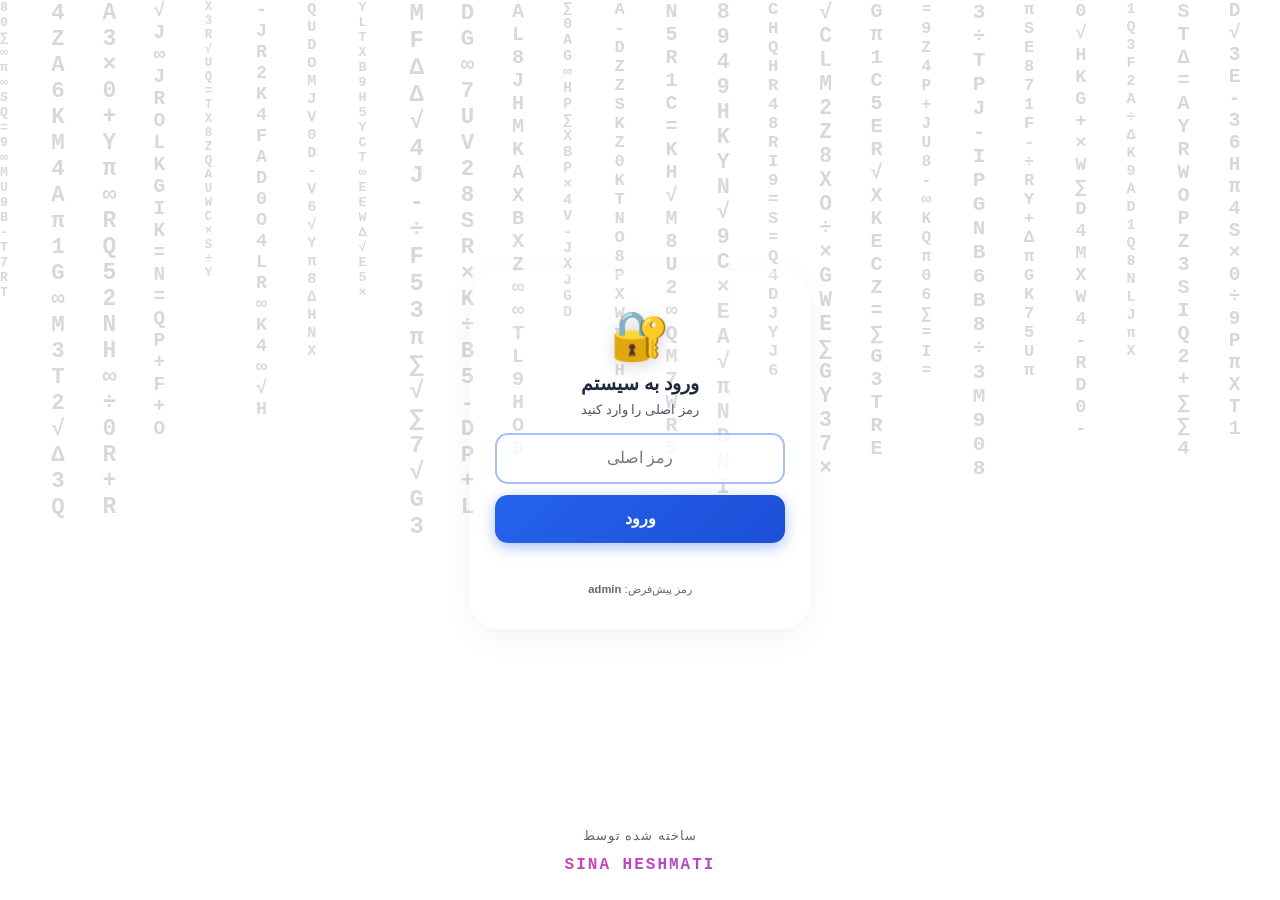
==== index.html @ 68127986 "Add files via upload" ====
<!DOCTYPE html>
<html lang="fa" dir="rtl">
<head>
<meta charset="UTF-8">
<meta name="viewport" content="width=device-width, initial-scale=1.0">
<title>حساب‌داری میدان تره‌بار</title>
<link rel="manifest" href="manifest.json">
<meta name="theme-color" content="#2e7d32">
<link rel="stylesheet" href="style.css">
</head>
<body>

<!-- صفحه ورود (رمز اصلی) -->
<div id="masterLoginScreen" class="login-bg">
  <div class="matrix-bg" id="matrix1"></div>
  <div class="login-box master-box">
    <div class="login-icon">🔐</div>
    <h2>ورود به سیستم</h2>
    <p>رمز اصلی را وارد کنید</p>
    <input type="password" id="masterPass" placeholder="رمز اصلی" onkeydown="if(event.key==='Enter')checkMasterPass()">
    <button onclick="checkMasterPass()">ورود</button>
    <p id="masterError" class="login-error"></p>
    <div style="margin-top:15px; font-size:0.7rem; color:#666; text-align:center;">
      رمز پیش‌فرض: <strong>admin</strong>
    </div>
  </div>
  <div class="signature">
    <span class="credit-text">ساخته شده توسط</span>
    <strong>SINA HESHMATI</strong>
  </div>
</div>

<!-- صفحه انتخاب غرفه -->
<div id="boothLoginScreen" class="login-bg" style="display:none;">
  <div class="matrix-bg" id="matrix2"></div>
  <div class="login-box booth-box">
    <div class="login-icon">🏪</div>
    <h2>انتخاب غرفه</h2>
    <p>غرفه مورد نظر را انتخاب کنید</p>
    <select id="loginBooth" class="booth-select"></select>
    <input type="password" id="loginPass" placeholder="رمز غرفه" onkeydown="if(event.key==='Enter')tryLogin()">
    <button onclick="tryLogin()">ورود به غرفه</button>
    <p id="loginError" class="login-error"></p>
    <div style="margin-top: 15px; border-top: 1px dashed rgba(255,255,255,0.5); padding-top: 10px;">
      <button onclick="openManageBooths()" style="background:rgba(255,255,255,0.9); color:#0277bd; border:1px solid #0277bd; font-size:0.8rem; padding:0.5rem; width:100%; border-radius:0.5rem; cursor:pointer;">⚙️ مدیریت غرفه‌ها</button>
    </div>
    <button onclick="backToMaster()" style="margin-top:8px; background:rgba(255,255,255,0.7); color:#555; border:1px solid #ddd; font-size:0.8rem; padding:0.5rem; width:100%; border-radius:0.5rem; cursor:pointer;">🚪 بازگشت</button>
  </div>
  <div class="signature">
    <span class="credit-text">ساخته شده توسط</span>
    <strong>SINA HESHMATI</strong>
  </div>
</div>

<!-- اپ اصلی -->
<div id="mainApp" style="display:none">
  <header>
    <h1 id="headerBoothName">🍎 حساب‌داری</h1>
    <button class="menu-toggle" onclick="toggleMenu()">☰</button>
  </header>

  <div id="mainMenu" class="main-menu">
    <div class="menu-item" onclick="showPage('dashboard'); closeMenu();">📊 داشبورد</div>
    <div class="menu-item" onclick="showPage('buy'); closeMenu();">🛒 خرید</div>
    <div class="menu-item" onclick="showPage('sell'); closeMenu();">💰 فروش</div>
    <div class="menu-item" onclick="showPage('report'); closeMenu();">📈 گزارش</div>
    <div class="menu-item" onclick="showPage('archive'); closeMenu();">📁 آرشیو</div>
    <div class="menu-item" onclick="showPage('coding'); closeMenu();">🔢 کدینگ هتل‌ها</div>
    <div class="menu-item" onclick="showPage('match'); closeMenu();">🔗 تطبیق نام‌ها</div>
    <div class="menu-item" onclick="showPage('analysis'); closeMenu();">📊 تحلیل داده</div>
    <div class="menu-item" onclick="showPage('backup'); closeMenu();">💾 پشتیبان</div>
    <div class="menu-item logout-item" onclick="logout()">🚪 خروج</div>
  </div>

  <main>
    <section id="dashboard" class="page active">
      <h2>داشبورد</h2>
      <div style="display:flex; justify-content:space-between; align-items:center; margin-bottom:0.8rem;">
        <button onclick="debugDates()" style="background:#ff9800;color:white;border:none;padding:0.5rem 1rem;border-radius:0.6rem;font-weight:bold;">🔍 نمایش تاریخ‌ها</button>
        <button onclick="closeDay()" style="background:#d32f2f;color:white;border:none;padding:0.5rem 1rem;border-radius:0.6rem;font-weight:bold;">🔒 بستن پرونده امروز</button>
      </div>
      <div class="cards">
        <div class="card"><span>سود امروز</span><strong id="todayProfit">۰</strong><small id="todayChange" class="change"></small></div>
        <div class="card"><span>سود این هفته</span><strong id="weekProfit">۰</strong><small id="weekChange" class="change"></small></div>
        <div class="card"><span>سود این ماه</span><strong id="monthProfit">۰</strong><small id="monthChange" class="change"></small></div>
      </div>
      <h2 style="margin-top:1.5rem">موجودی میوه‌ها (روی هر کارت کلیک کنید)</h2>
      <div class="stock-summary-grid">
        <div class="stock-summary-card out" onclick="toggleStockList('out')"><div class="icon">🔴</div><div class="title">تموم شده</div><div class="count" id="stockCountOut">0</div></div>
        <div class="stock-summary-card ok" onclick="toggleStockList('ok')"><div class="icon">🟢</div><div class="title">موجود</div><div class="count" id="stockCountOk">0</div></div>
        <div class="stock-summary-card negative" onclick="toggleStockList('negative')"><div class="icon">🔵</div><div class="title">فروش بیشتر از خرید</div><div class="count" id="stockCountNegative">0</div></div>
      </div>
      <div id="stockBox" style="display:none; background:white; padding:1rem; border-radius:1rem; margin-top:0.8rem; box-shadow:0 2px 8px rgba(0,0,0,0.08);"></div>
    </section>

    <section id="buy" class="page">
      <h2>ثبت خرید</h2>
      <form id="buyForm">
        <label>تاریخ (شمسی):</label>
        <input type="text" id="buyDate" placeholder="مثلاً 1403/08/15" required>
        <input type="text" id="buyFruit" placeholder="نام میوه" required>
        <input type="number" id="buyWeight" placeholder="وزن (کیلو)" step="0.01" required>
        <input type="number" id="buyPrice" placeholder="فی خرید (ریال)" required>
        <button type="submit">ثبت خرید</button>
      </form>
      <h3 style="margin-top:1.5rem;color:#2e7d32;font-size:0.95rem">لیست خریدها (فقط پرونده باز):</h3>
      <ul id="buyList"></ul>
    </section>

    <section id="sell" class="page">
      <h2>ثبت فروش</h2>
      <div class="upload-box">
        <h3>📂 آپلود اکسل فروش</h3>
        <p>ستون‌ها: تاریخ | نام هتل | نام میوه | وزن | فی فروش (ریال)</p>
        <input type="file" id="excelFile" accept=".xlsx,.xls,.csv">
        <button onclick="importExcel()">آپلود و ثبت</button>
      </div>
      <h3 style="margin-top:1.5rem;color:#2e7d32;font-size:0.95rem">یا ثبت دستی:</h3>
      <form id="sellForm">
        <label>تاریخ (شمسی):</label>
        <input type="text" id="sellDate" placeholder="مثلاً 1403/08/15" required>
        <label>کد هتل (اختیاری):</label>
        <input type="text" id="sellHotelCode" placeholder="کد هتل" oninput="resolveHotelCode()" style="margin-bottom:5px;">
        <label>یا نام هتل:</label>
        <input type="text" id="sellHotel" placeholder="نام هتل" required>
        <input type="text" id="sellFruit" placeholder="نام میوه" required>
        <input type="number" id="sellWeight" placeholder="وزن (کیلو)" step="0.01" required>
        <input type="number" id="sellPrice" placeholder="فی فروش (ریال)" required>
        <button type="submit">ثبت فروش دستی</button>
      </form>
      <h3 style="margin-top:1.5rem;color:#2e7d32;font-size:0.95rem">لیست فروش‌ها (فقط پرونده باز):</h3>
      <ul id="sellList"></ul>
    </section>

    <section id="report" class="page">
      <h2>گزارش سود</h2>
      <div class="filter-box" style="margin-bottom: 0.8rem; background: #e8f5e9;">
        <h3>📆 دانلود PDF برای یک روز خاص</h3>
        <label>تاریخ مورد نظر را وارد کنید (شمسی):</label>
        <input type="text" id="pdfCustomDate" placeholder="مثلاً 1403/08/15">
        <button onclick="downloadPDFCustom()" class="backup-btn" style="background:#00897b; margin-top:0.5rem;">📥 دانلود PDF آن روز</button>
      </div>
      <div class="report-actions">
        <button id="pdfBtn" onclick="downloadPDF()">📄 دانلود PDF</button>
        <button id="pdfWeekBtn" onclick="downloadPDFWeek()">📅 PDF هفتگی</button>
        <button id="pdfMonthBtn" onclick="downloadPDFMonth()">🗓️ PDF ماهانه</button>
        <button id="pdfDayBtn" onclick="downloadPDFDay()">📆 PDF امروز</button>
        <button id="clearBtn" onclick="clearAll()">🗑️ پاک کردن داده‌های این غرفه</button>
      </div>
      <div class="filter-box">
        <h3>🔍 فیلتر و جستجو</h3>
        <label>هتل:</label>
        <select id="filterHotel" onchange="renderReport()"><option value="">همه هتل‌ها</option></select>
        <label>میوه:</label>
        <select id="filterFruit" onchange="renderReport()"><option value="">همه میوه‌ها</option></select>
        <label>از تاریخ:</label>
        <input type="text" id="filterFrom" placeholder="مثلاً 1403/08/15" onchange="renderReport()">
        <label>تا تاریخ:</label>
        <input type="text" id="filterTo" placeholder="مثلاً 1403/08/20" onchange="renderReport()">
        <button onclick="resetFilter()" class="reset-btn">پاک کردن فیلتر</button>
      </div>

      <h2 style="margin-top:1.5rem">📊 حاشیه سود</h2>
      <div class="tabs" style="margin-bottom:0.5rem">
        <button class="tab-btn active" onclick="switchMarginTab('byDate', this)">بر اساس تاریخ فاکتور</button>
        <button class="tab-btn" onclick="switchMarginTab('overall', this)">سود کلی همه روزها</button>
      </div>
      <div id="profitMarginBox" class="margin-card"></div>

      <h2 style="margin-top:1.5rem">📈 نمودار سود روزانه (ماه جاری)</h2>
      <div class="chart-box"><canvas id="profitChart"></canvas></div>
      <h2 style="margin-top:1.5rem">🏨 تفکیک بر اساس هتل (فقط پرونده باز)</h2>
      <div id="hotelBox"></div>
    </section>

    <section id="archive" class="page">
      <h2>📁 آرشیو پرونده‌های بسته شده</h2>
      <p style="font-size:0.8rem; color:#666; margin-bottom:1rem;">اینجا می‌تونید پرونده‌های قبلی رو باز کنید، ویرایش کنید یا موجودی‌شون رو ببینید.</p>
      <div id="archiveListBox" style="background:white; padding:1rem; border-radius:1rem; box-shadow:0 2px 8px rgba(0,0,0,0.08);"></div>
      <div id="archiveEditBox" style="display:none; margin-top:1.5rem; background:#fff3e0; padding:1rem; border-radius:1rem;">
        <h3 id="archiveEditTitle" style="color:#e65100; margin-bottom:1rem;">ویرایش پرونده</h3>
        <div style="display:flex; justify-content:space-between; align-items:center; margin-bottom:0.5rem;">
          <h4 style="color:#2e7d32; font-size:0.9rem; margin:0;">خریدها:</h4>
          <button onclick="addNewItemToArchive(editingArchiveId, 'buys')" style="background:#2e7d32; color:white; border:none; padding:0.4rem 0.8rem; border-radius:0.4rem; font-weight:bold; cursor:pointer; font-size:0.8rem;">➕ افزودن خرید</button>
        </div>
        <div id="archiveBuyList" style="font-size:0.8rem;"></div>
        <div style="display:flex; justify-content:space-between; align-items:center; margin:1.5rem 0 0.5rem 0;">
          <h4 style="color:#2e7d32; font-size:0.9rem; margin:0;">فروش‌ها:</h4>
          <button onclick="addNewItemToArchive(editingArchiveId, 'sells')" style="background:#1976d2; color:white; border:none; padding:0.4rem 0.8rem; border-radius:0.4rem; font-weight:bold; cursor:pointer; font-size:0.8rem;">➕ افزودن فروش</button>
        </div>
        <div id="archiveSellList" style="font-size:0.8rem;"></div>
        
        <div style="margin-top:1.5rem; border-top:2px solid #e0e0e0; padding-top:1rem;">
          <h4 style="color:#2e7d32; font-size:0.9rem; margin-bottom:0.5rem;">وضعیت موجودی میوه‌ها در تاریخ پرونده:</h4>
          <div class="tabs" style="margin-bottom:0.5rem">
            <button class="tab-btn active" onclick="switchArchiveStockTab('inPeriod', this)">موجود در تاریخ پرونده</button>
            <button class="tab-btn" onclick="switchArchiveStockTab('current', this)">وضعیت فعلی</button>
          </div>
          <div id="archiveStockBox" style="background:white; padding:0.8rem; border-radius:0.6rem; font-size:0.8rem;"></div>
        </div>
        
        <button onclick="closeArchiveEdit()" style="width:100%; margin-top:1.5rem; background:#eee; color:#333; border:none; padding:0.7rem; border-radius:0.6rem; font-weight:bold;">بستن ویرایش</button>
      </div>
    </section>

    <section id="coding" class="page">
      <h2>🔢 کدینگ هتل‌ها</h2>
      <p style="font-size:0.8rem; color:#666; margin-bottom:1rem;">برای هتل‌های ثابت خود کد تعریف کنید تا در فرم فروش سریع‌تر انتخاب شوند.</p>
      <form id="codingForm" style="margin-bottom:1.5rem;">
        <input type="text" id="codeHotelCode" placeholder="کد (مثلاً 101)" required>
        <input type="text" id="codeHotelName" placeholder="نام هتل (مثلاً هتل آیرن)" required>
        <button type="submit">ثبت کد</button>
      </form>
      <div id="codingListBox" style="background:white; padding:1rem; border-radius:1rem; box-shadow:0 2px 8px rgba(0,0,0,0.08);"></div>
    </section>

    <section id="match" class="page">
      <h2>🔗 تطبیق نام میوه‌ها</h2>
      <div class="backup-box">
        <h3>میوه‌ای که توی سیستم ثبت شده را به یک نام اصلی وصل کن</h3>
        <p>مثلاً «قارچ بسته بندی ملارد» را به «قارچ» وصل کن تا با هم یکی حساب بشن.</p>
        <label>نام ثبت‌شده در سیستم:</label>
        <select id="matchFrom"></select>
        <label>نام اصلی:</label>
        <input type="text" id="matchTo" placeholder="مثلاً: قارچ">
        <button onclick="addMatch()" class="backup-btn" style="margin-top:10px">ثبت تطبیق</button>
      </div>
      <h3 style="margin-top:1.5rem;color:#2e7d32">لیست تطبیق‌های فعلی:</h3>
      <div id="matchListBox" style="background:white; padding:1rem; border-radius:1rem; margin-top:0.5rem; box-shadow:0 2px 8px rgba(0,0,0,0.08)"></div>
    </section>

    <section id="analysis" class="page">
      <h2>📊 تحلیل داده</h2>
      <div class="tabs">
        <button class="tab-btn active" onclick="switchAnalysisTab('defects', this)">بررسی نقص‌ها</button>
        <button class="tab-btn" onclick="switchAnalysisTab('diagnostic', this)">🩺 عیب‌یابی</button>
        <button class="tab-btn" onclick="switchAnalysisTab('chart', this)">تحلیل نمودار</button>
      </div>
      <div id="analysisDefectsTab" style="display:block; margin-top:1rem;">
        <p style="font-size:0.8rem; color:#666; margin-bottom:1rem;">این بخش همه پرونده‌های باز و بسته شده رو بررسی می‌کنه و می‌گه کجاها نقص داریم.</p>
        <div id="analysisBox" style="background:white; padding:1rem; border-radius:1rem; box-shadow:0 2px 8px rgba(0,0,0,0.08);"></div>
      </div>
      <div id="analysisDiagnosticTab" style="display:none; margin-top:1rem;">
        <p style="font-size:0.8rem; color:#666; margin-bottom:1rem;">این بخش تمام داده‌ها (باز + آرشیو) رو خط به خط بررسی می‌کنه و هر مغایرتی رو گزارش می‌ده.</p>
        <div id="diagnosticBox" style="background:white; padding:1rem; border-radius:1rem; box-shadow:0 2px 8px rgba(0,0,0,0.08);"></div>
      </div>
      <div id="analysisChartTab" style="display:none; margin-top:1rem;">
        <p style="font-size:0.8rem; color:#666; margin-bottom:1rem;">نمودار سود ماه به ماه (برای دیدن روند کلی).</p>
        <div class="chart-box" style="height: 300px;"><canvas id="monthlyProfitChart"></canvas></div>
      </div>
    </section>

    <section id="backup" class="page">
      <h2>💾 پشتیبان‌گیری و بازیابی</h2>
      <div class="backup-box">
        <h3>خروجی گرفتن (برای غرفه <span id="backupBoothName"></span>)</h3>
        <button onclick="exportJSON()" class="backup-btn">📥 خروجی JSON</button>
        <button onclick="exportExcel()" class="backup-btn">📊 خروجی اکسل</button>
      </div>
      <div class="backup-box">
        <h3>بازیابی از فایل (برای این غرفه)</h3>
        <input type="file" id="restoreFile" accept=".json">
        <button onclick="restoreJSON()" class="restore-btn">📤 بازیابی داده‌ها</button>
      </div>
      <div class="backup-box">
        <h3>تغییر رمز اصلی</h3>
        <button onclick="changeMasterPass()" class="backup-btn" style="background:#7b1fa2;">🔑 تغییر رمز اصلی</button>
      </div>
    </section>
  </main>
</div>

<!-- مودال مدیریت غرفه‌ها -->
<div id="manageBoothsModal" style="display:none; position:fixed; inset:0; background:rgba(0,0,0,0.5); z-index:2000; align-items:center; justify-content:center; padding:1rem;">
  <div style="background:white; padding:1.5rem; border-radius:1rem; width:100%; max-width:400px; max-height: 90vh; overflow-y: auto;">
    <h2 style="color:#2e7d32; margin-bottom:1rem;">⚙️ مدیریت غرفه‌ها</h2>
    <div style="margin-bottom:1rem; background:#f4f7f4; padding:0.5rem; border-radius:0.5rem;" id="boothListManage"></div>
    <div style="background:#e8f5e9; padding:0.8rem; border-radius:0.8rem; margin-bottom:1rem;">
      <h3 style="font-size:0.9rem; color:#2e7d32; margin-bottom:0.5rem;">افزودن غرفه جدید:</h3>
      <input type="text" id="newBoothName" placeholder="نام غرفه" style="width:100%; margin-bottom:0.5rem; padding:0.7rem; border-radius:0.6rem; border:1.5px solid #c8e6c9;">
      <input type="password" id="newBoothPass" placeholder="رمز عبور" style="width:100%; margin-bottom:0.5rem; padding:0.7rem; border-radius:0.6rem; border:1.5px solid #c8e6c9;">
      <button onclick="addNewBooth()" class="backup-btn" style="background:#2e7d32;">افزودن غرفه</button>
    </div>
    <button onclick="closeManageBooths()" style="width:100%; background:#eee; color:#333; border:none; padding:0.7rem; border-radius:0.6rem; font-weight:bold;">بستن</button>
  </div>
</div>

<script src="xlsx.full.min.js"></script>
<script src="html2pdf.bundle.min.js"></script>
<script src="chart.umd.min.js"></script>
<script src="app.js"></script>
<script src="link-sell.js"></script>

<!-- حروف متحرک (ماتریکس) -->
<script>
function createMatrix(containerId) {
  const container = document.getElementById(containerId);
  if (!container) return;
  const chars = 'ABCDEFGHIJKLMNOPQRSTUVWXYZ0123456789+-=÷×∑π√∞∆'.split('');
  const numColumns = 25;
  for (let i = 0; i < numColumns; i++) {
    const span = document.createElement('span');
    let text = '';
    for (let j = 0; j < 20; j++) {
      text += chars[Math.floor(Math.random() * chars.length)] + '<br>';
    }
    span.innerHTML = text;
    span.style.left = (i * (100 / numColumns)) + '%';
    span.style.fontSize = (12 + Math.random() * 12) + 'px';
    span.style.animationDuration = (8 + Math.random() * 12) + 's';
    span.style.animationDelay = (Math.random() * -20) + 's';
    container.appendChild(span);
  }
}
window.addEventListener('load', () => {
  createMatrix('matrix1');
  createMatrix('matrix2');
});
</script>
</body>
</html>
---- style.css ----
* { box-sizing: border-box; margin: 0; padding: 0; font-family: Tahoma, 'Vazir', sans-serif; }

body { 
  background: #f0f2f5; /* خاکستری روشن حرفه‌ای */
  color: #1e293b; 
  padding-bottom: 2rem; 
  min-height: 100vh;
}

header {
  background: linear-gradient(135deg, #1e293b, #0f172a); /* آبی تیره */
  color: white; padding: 1.2rem; 
  display: flex; justify-content: space-between; align-items: center;
  border-radius: 0 0 1.5rem 1.5rem;
  box-shadow: 0 4px 20px rgba(15,23,42,0.4);
  position: relative;
}
h1 { font-size: 1.1rem; font-weight: bold; letter-spacing: 0.5px; }
h2 { font-size: 1rem; margin-bottom: 0.8rem; color: #334155; }

.menu-toggle {
  background: rgba(255,255,255,0.15); border: none; color: white;
  font-size: 1.4rem; padding: 0.3rem 0.8rem; border-radius: 0.6rem;
  cursor: pointer; transition: 0.2s;
}
.menu-toggle:hover { background: rgba(255,255,255,0.3); }

.main-menu {
  display: none;
  position: fixed; top: 70px; left: 1rem; right: 1rem;
  background: #1e293b; border-radius: 1rem; padding: 0.5rem;
  box-shadow: 0 10px 40px rgba(0,0,0,0.5); z-index: 999;
  max-width: 350px; margin: 0 auto;
  animation: slideDown 0.2s ease;
}
.main-menu.show { display: block; }
@keyframes slideDown {
  from { opacity: 0; transform: translateY(-10px); }
  to { opacity: 1; transform: translateY(0); }
}
.menu-item {
  padding: 0.9rem 1rem; border-radius: 0.6rem; font-size: 0.9rem;
  font-weight: bold; color: #cbd5e1; cursor: pointer; transition: 0.2s;
  border-bottom: 1px solid rgba(255,255,255,0.08);
}
.menu-item:last-child { border-bottom: none; }
.menu-item:hover { background: #334155; color: white; }
.menu-item.logout-item { color: #f87171; border-top: 2px solid rgba(248,113,113,0.3); margin-top: 0.3rem; }

label {
  font-size: 0.78rem; color: #475569; font-weight: bold;
  margin-top: 0.3rem; margin-bottom: 0.2rem;
  display: block;
}

main { padding: 1rem; }
.page { display: none; animation: fadeIn 0.3s; }
.page.active { display: block; }
@keyframes fadeIn { from { opacity: 0; } to { opacity: 1; } }

.cards { display: grid; grid-template-columns: 1fr; gap: 0.8rem; margin-top: 0.8rem; }
.card {
  background: #ffffff; border-radius: 1rem; padding: 1.1rem;
  box-shadow: 0 4px 15px rgba(15,23,42,0.08);
  display: flex; flex-direction: column; gap: 0.4rem;
  border-right: 5px solid #3b82f6; /* آبی */
}
.card span { font-size: 0.8rem; color: #64748b; }
.card strong { font-size: 1.3rem; color: #1e293b; }

.change { font-size: 0.78rem; font-weight: bold; margin-top: 0.3rem; display: block; }
.change.up { color: #16a34a; }
.change.down { color: #dc2626; }
.change.neutral { color: #94a3b8; }

/* کارت‌های موجودی (با تم آبی) */
.stock-summary-grid { display: grid; grid-template-columns: repeat(3, 1fr); gap: 0.5rem; margin-top: 0.8rem; }
.stock-summary-card {
  background: white; border-radius: 1rem; padding: 0.8rem 0.5rem;
  text-align: center; cursor: pointer; transition: transform 0.2s, box-shadow 0.2s;
  box-shadow: 0 3px 10px rgba(15,23,42,0.08); border-top: 4px solid #ccc;
}
.stock-summary-card:active { transform: scale(0.95); }
.stock-summary-card:hover { transform: translateY(-3px); box-shadow: 0 5px 15px rgba(15,23,42,0.15); }
.stock-summary-card.out { border-top-color: #dc2626; }
.stock-summary-card.ok { border-top-color: #16a34a; }
.stock-summary-card.negative { border-top-color: #2563eb; }
.stock-summary-card .icon { font-size: 1.5rem; margin-bottom: 0.2rem; }
.stock-summary-card .title { font-size: 0.7rem; color: #64748b; font-weight: bold; }
.stock-summary-card .count { font-size: 1.2rem; font-weight: bold; margin-top: 0.2rem; }
.stock-summary-card.out .count { color: #dc2626; }
.stock-summary-card.ok .count { color: #16a34a; }
.stock-summary-card.negative .count { color: #2563eb; }

/* فرم‌ها */
form {
  display: flex; flex-direction: column; gap: 0.6rem;
  background: #ffffff; padding: 1rem; border-radius: 1rem;
  box-shadow: 0 4px 15px rgba(15,23,42,0.08); margin-top: 0.8rem;
}
input, select {
  padding: 0.7rem; border: 1.5px solid #cbd5e1; border-radius: 0.6rem;
  font-size: 0.9rem; outline: none; background: #f8fafc; transition: 0.2s;
  color: #1e293b;
}
input:focus, select:focus { border-color: #3b82f6; box-shadow: 0 0 0 3px rgba(59,130,246,0.15); background: white; }
form button {
  background: linear-gradient(135deg, #2563eb, #1d4ed8); color: white; border: none;
  padding: 0.8rem; border-radius: 0.6rem; font-size: 0.95rem;
  font-weight: bold; cursor: pointer; transition: 0.2s;
  box-shadow: 0 4px 10px rgba(37,99,235,0.3);
}
form button:hover { background: linear-gradient(135deg, #1d4ed8, #1e40af); transform: translateY(-1px); }

/* لیست‌ها */
ul { list-style: none; margin-top: 1rem; }
ul li {
  background: white; padding: 0.7rem 1rem; border-radius: 0.7rem;
  margin-bottom: 0.5rem; box-shadow: 0 2px 6px rgba(15,23,42,0.06);
  font-size: 0.82rem; display: flex; justify-content: space-between; align-items: center;
  border-right: 3px solid #e2e8f0;
}
ul li .del { background: #fef2f2; color: #dc2626; border: 1px solid #fecaca; border-radius: 0.4rem; padding: 0.3rem 0.6rem; cursor: pointer; font-size: 0.75rem; font-weight: bold; }

/* باکس‌های گزارش */
#reportBox, #stockBox { background: white; padding: 1rem; border-radius: 1rem; margin-top: 0.8rem; box-shadow: 0 4px 15px rgba(15,23,42,0.08); }
.report-row { display: flex; justify-content: space-between; padding: 0.6rem 0; border-bottom: 1px dashed #e2e8f0; font-size: 0.85rem; }
.report-row:last-child { border: none; }
.report-row strong { color: #1e293b; }
.report-row.negative-row { background: #eff6ff; padding: 0.6rem 0.8rem; border-radius: 0.5rem; margin: 0.2rem 0; }
.report-row.negative-row strong { color: #1d4ed8; }

/* دکمه‌های عملیات */
.report-actions { display: flex; gap: 0.6rem; flex-wrap: wrap; margin-top: 0.8rem; }
.report-actions button, .backup-btn, .restore-btn { border: none; padding: 0.7rem 1.2rem; border-radius: 0.7rem; font-weight: bold; cursor: pointer; font-size: 0.85rem; transition: 0.2s; }
#pdfBtn { background: linear-gradient(135deg, #ea580c, #c2410c); color: white; }
#pdfBtn:hover { background: #9a3412; }
#pdfWeekBtn { background: linear-gradient(135deg, #2563eb, #1d4ed8); color: white; }
#pdfWeekBtn:hover { background: #1e40af; }
#pdfMonthBtn { background: linear-gradient(135deg, #7c3aed, #6d28d9); color: white; }
#pdfMonthBtn:hover { background: #5b21b6; }
#pdfDayBtn { background: linear-gradient(135deg, #0d9488, #0f766e); color: white; }
#pdfDayBtn:hover { background: #115e59; }
#clearBtn { background: #fef2f2; color: #dc2626; border: 1px solid #fecaca; }

.badge { display: inline-block; padding: 0.2rem 0.6rem; border-radius: 0.5rem; font-size: 0.7rem; font-weight: bold; }
.badge.ok { background: #dcfce7; color: #166534; }
.badge.out { background: #fee2e2; color: #991b1b; }
.badge.negative { background: #dbeafe; color: #1e40af; }

/* باکس‌های آپلود و فیلتر */
.upload-box, .filter-box, .backup-box { background: white; padding: 1rem; border-radius: 1rem; box-shadow: 0 4px 15px rgba(15,23,42,0.08); margin-top: 0.8rem; }
.upload-box h3, .filter-box h3, .backup-box h3 { font-size: 0.95rem; color: #1e293b; margin-bottom: 0.5rem; }
.upload-box p, .backup-box p { font-size: 0.75rem; color: #64748b; margin-bottom: 0.7rem; }
.upload-box input[type="file"], .backup-box input[type="file"] { width: 100%; padding: 0.5rem; border: 1.5px dashed #93c5fd; border-radius: 0.6rem; font-size: 0.8rem; margin-bottom: 0.6rem; }
.upload-box button { background: linear-gradient(135deg, #2563eb, #1d4ed8); color: white; border: none; padding: 0.7rem 1.2rem; border-radius: 0.6rem; font-weight: bold; cursor: pointer; font-size: 0.85rem; width: 100%; }
.backup-btn { background: linear-gradient(135deg, #2563eb, #1d4ed8); color: white; width: 100%; margin-bottom: 0.5rem; }
.backup-btn:hover { background: #1e40af; }
.restore-btn { background: #0d9488; color: white; width: 100%; }

.filter-box label { display: block; font-size: 0.75rem; color: #64748b; margin-top: 0.5rem; margin-bottom: 0.3rem; }
.filter-box input, .filter-box select { width: 100%; margin-bottom: 0.4rem; }
.filter-box .reset-btn { background: #fef2f2; color: #dc2626; border: 1px solid #fecaca; padding: 0.6rem 1rem; border-radius: 0.6rem; font-size: 0.8rem; font-weight: bold; cursor: pointer; width: 100%; margin-top: 0.5rem; }

/* نمودار */
.chart-box { background: white; padding: 1rem; border-radius: 1rem; box-shadow: 0 4px 15px rgba(15,23,42,0.08); margin-top: 0.8rem; height: 260px; }

/* کارت هتل */
.hotel-card { background: white; border-radius: 1rem; padding: 1rem; box-shadow: 0 4px 15px rgba(15,23,42,0.08); margin-bottom: 0.8rem; border-right: 5px solid #2563eb; }
.hotel-card h3 { color: #1e293b; font-size: 0.95rem; margin-bottom: 0.6rem; padding-bottom: 0.5rem; border-bottom: 2px solid #e2e8f0; }
.hotel-card table { width: 100%; border-collapse: collapse; font-size: 0.78rem; }
.hotel-card th { background: #f1f5f9; color: #334155; padding: 0.5rem; text-align: right; font-weight: bold; }
.hotel-card td { padding: 0.5rem; border-bottom: 1px solid #f1f5f9; }
.hotel-card .summary { margin-top: 0.6rem; padding-top: 0.6rem; border-top: 2px solid #2563eb; font-size: 0.82rem; display: flex; justify-content: space-between; flex-wrap: wrap; gap: 0.4rem; }
.hotel-card .summary strong { color: #1e293b; }

/* حاشیه سود */
.margin-card { background: white; border-radius: 1rem; padding: 1rem; box-shadow: 0 4px 15px rgba(15,23,42,0.08); margin-top: 0.8rem; }
.margin-row { display: flex; justify-content: space-between; align-items: center; padding: 0.5rem 0; border-bottom: 1px solid #f1f5f9; font-size: 0.85rem; }
.margin-row:last-child { border: none; }
.margin-bar-bg { flex: 1; height: 8px; background: #e2e8f0; border-radius: 4px; margin: 0 10px; overflow: hidden; }
.margin-bar-fill { height: 100%; border-radius: 4px; transition: width 0.5s ease; }
.margin-pct { font-weight: bold; font-size: 0.8rem; width: 50px; text-align: left; }

/* تب‌ها */
.tabs { display: flex; gap: 0.5rem; margin-bottom: 1rem; }
.tab-btn { flex: 1; padding: 0.6rem; border: 2px solid #cbd5e1; background: white; border-radius: 0.6rem; font-weight: bold; cursor: pointer; color: #475569; transition: 0.2s; }
.tab-btn.active { background: linear-gradient(135deg, #2563eb, #1d4ed8); color: white; border-color: #2563eb; }

/* هشدار چشمک‌زن */
@keyframes warningPulse { 0% { background-color: #fee2e2; } 50% { background-color: #ffffff; } 100% { background-color: #fee2e2; } }
.blink-warning { animation: warningPulse 2s ease-in-out infinite; border: 2px solid #fecaca; }

/* ---------- پس‌زمینه ماتریکس سفید (صفحه ورود) ---------- */
.login-bg {
  position: fixed; inset: 0; z-index: 1000;
  background: #ffffff;
  display: flex; align-items: center; justify-content: center; padding: 1rem;
  overflow: hidden;
}
.matrix-bg {
  position: absolute; inset: 0;
  overflow: hidden; pointer-events: none; z-index: 0;
}
.matrix-bg span {
  position: absolute;
  color: #000000;
  font-family: 'Courier New', monospace;
  font-weight: bold;
  opacity: 0.15;
  animation: matrixFall linear infinite;
  white-space: nowrap;
}
@keyframes matrixFall {
  0% { transform: translateY(-100vh); }
  100% { transform: translateY(100vh); }
}

/* کادر ورود (شیشه شفاف) */
.login-box {
  background: rgba(255, 255, 255, 0.08);
  backdrop-filter: none;
  -webkit-backdrop-filter: none;
  padding: 2rem 1.5rem; border-radius: 1.8rem;
  box-shadow: 0 8px 32px rgba(0,0,0,0.05), inset 0 1px 0 rgba(255,255,255,0.3);
  width: 100%; max-width: 340px; text-align: center;
  position: relative; z-index: 1;
  animation: boxIn 0.5s ease;
  border: 1.5px solid rgba(255,255,255,0.35);
}
@keyframes boxIn {
  from { opacity: 0; transform: scale(0.9) translateY(20px); }
  to { opacity: 1; transform: scale(1) translateY(0); }
}
.login-icon { font-size: 3rem; margin-bottom: 0.5rem; filter: drop-shadow(0 4px 8px rgba(0,0,0,0.15)); }
.login-box h2 { color: #1e293b; font-size: 1.2rem; margin-bottom: 0.4rem; text-shadow: 0 1px 2px rgba(255,255,255,0.8); }
.login-box p { font-size: 0.8rem; color: #475569; margin-bottom: 1rem; }
.login-box input, .booth-select { 
  width: 100%; padding: 0.9rem; border: 2px solid rgba(37,99,235,0.4); border-radius: 0.8rem; 
  font-size: 1rem; text-align: center; margin-bottom: 0.7rem; outline: none; transition: 0.2s;
  background: rgba(255,255,255,0.8);
}
.login-box input:focus, .booth-select:focus { border-color: #2563eb; box-shadow: 0 0 0 3px rgba(37,99,235,0.2); }
.login-box button {
  width: 100%; background: linear-gradient(135deg, #2563eb, #1d4ed8); color: white; border: none;
  padding: 0.9rem; border-radius: 0.8rem; font-size: 1rem; font-weight: bold; cursor: pointer;
  transition: 0.2s; box-shadow: 0 4px 15px rgba(37,99,235,0.4);
}
.login-box button:hover { background: linear-gradient(135deg, #1d4ed8, #1e40af); transform: translateY(-2px); box-shadow: 0 6px 20px rgba(37,99,235,0.5); }
.login-error { color: #b71c1c !important; font-size: 0.8rem; margin-top: 0.5rem; min-height: 1rem; font-weight: bold; }

.master-box { border-top: 5px solid rgba(255,255,255,0.3); }

/* امضای دو خطی */
.signature {
  position: absolute; bottom: 20px; left: 0; right: 0;
  text-align: center; z-index: 2;
  line-height: 1.8;
}
.signature .credit-text {
  display: block;
  font-size: 0.8rem;
  color: #666;
  margin-bottom: 4px;
  letter-spacing: 1px;
}
.signature strong {
  display: block;
  background: linear-gradient(90deg, #ff4081, #7c4dff, #00bcd4, #ff4081);
  background-size: 300% 100%;
  -webkit-background-clip: text;
  background-clip: text;
  color: transparent;
  font-weight: bold;
  animation: rainbowText 3s linear infinite;
  font-family: 'Courier New', monospace;
  letter-spacing: 2px;
  font-size: 1rem;
}
@keyframes rainbowText {
  0% { background-position: 0% 50%; }
  100% { background-position: 300% 50%; }
}
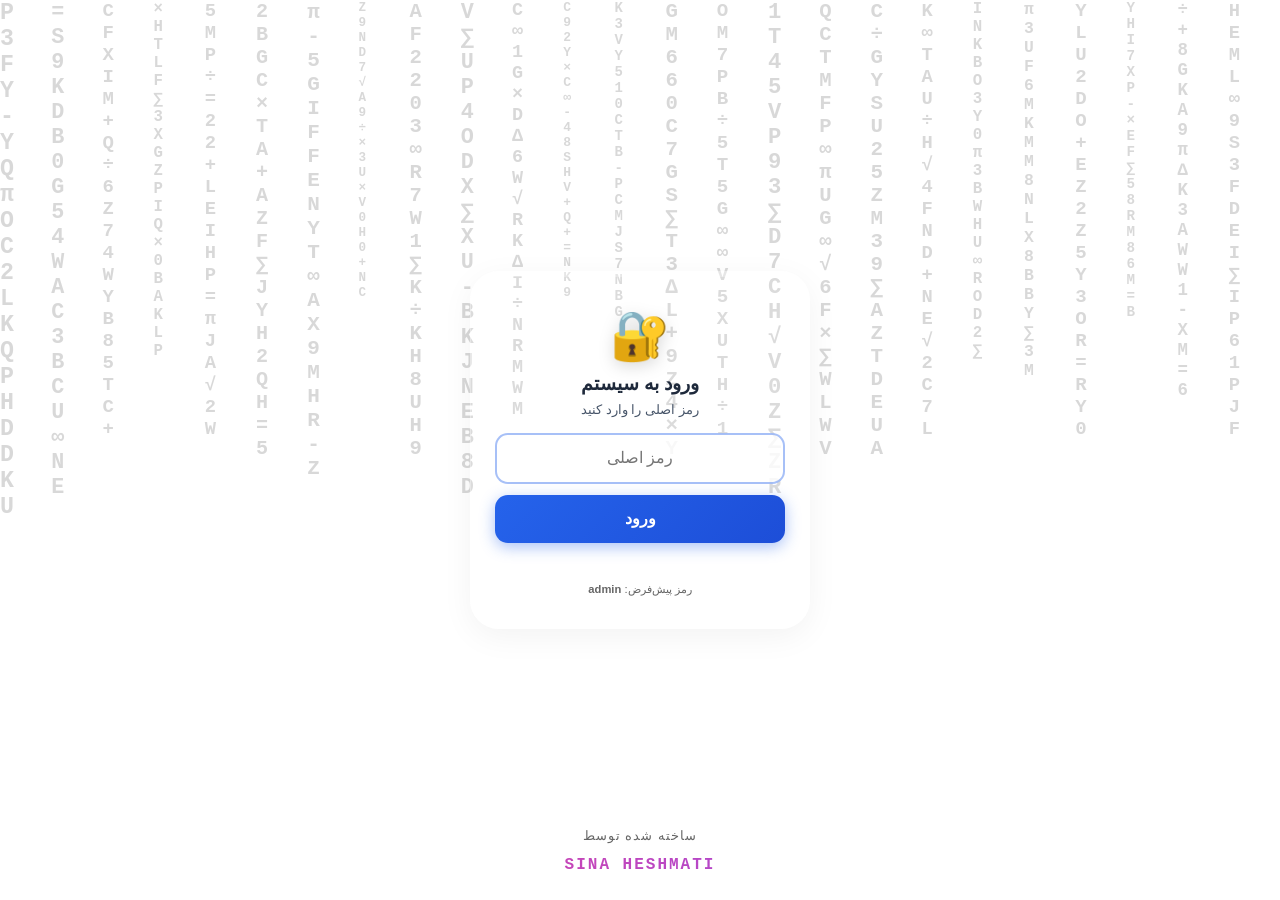
==== commit 0decb303: "Add files via upload" ====
--- a/index.html
+++ b/index.html
@@ -10,7 +10,6 @@
 </head>
 <body>
 
-<!-- صفحه ورود (رمز اصلی) -->
 <div id="masterLoginScreen" class="login-bg">
   <div class="matrix-bg" id="matrix1"></div>
   <div class="login-box master-box">
@@ -30,7 +29,6 @@
   </div>
 </div>
 
-<!-- صفحه انتخاب غرفه -->
 <div id="boothLoginScreen" class="login-bg" style="display:none;">
   <div class="matrix-bg" id="matrix2"></div>
   <div class="login-box booth-box">
@@ -52,7 +50,6 @@
   </div>
 </div>
 
-<!-- اپ اصلی -->
 <div id="mainApp" style="display:none">
   <header>
     <h1 id="headerBoothName">🍎 حساب‌داری</h1>
@@ -270,7 +267,6 @@
   </main>
 </div>
 
-<!-- مودال مدیریت غرفه‌ها -->
 <div id="manageBoothsModal" style="display:none; position:fixed; inset:0; background:rgba(0,0,0,0.5); z-index:2000; align-items:center; justify-content:center; padding:1rem;">
   <div style="background:white; padding:1.5rem; border-radius:1rem; width:100%; max-width:400px; max-height: 90vh; overflow-y: auto;">
     <h2 style="color:#2e7d32; margin-bottom:1rem;">⚙️ مدیریت غرفه‌ها</h2>
@@ -290,8 +286,8 @@
 <script src="chart.umd.min.js"></script>
 <script src="app.js"></script>
 <script src="link-sell.js"></script>
-
-<!-- حروف متحرک (ماتریکس) -->
+<script src="link-sell-stock.js"></script>
+
 <script>
 function createMatrix(containerId) {
   const container = document.getElementById(containerId);
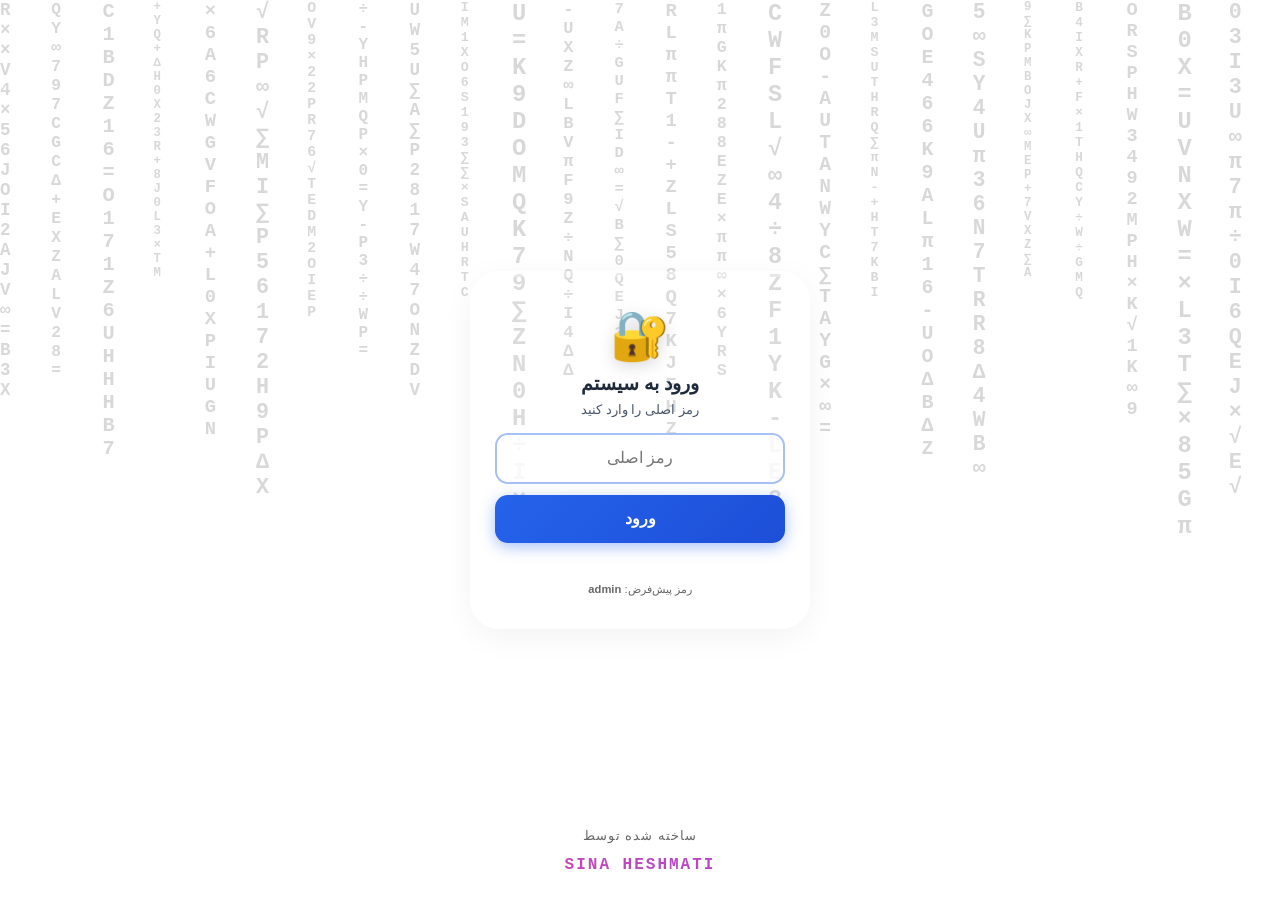
==== commit af3d76dd: "Add files via upload" ====
--- a/index.html
+++ b/index.html
@@ -287,6 +287,7 @@
 <script src="app.js"></script>
 <script src="link-sell.js"></script>
 <script src="link-sell-stock.js"></script>
+<script src="fruit-codes.js"></script>
 
 <script>
 function createMatrix(containerId) {
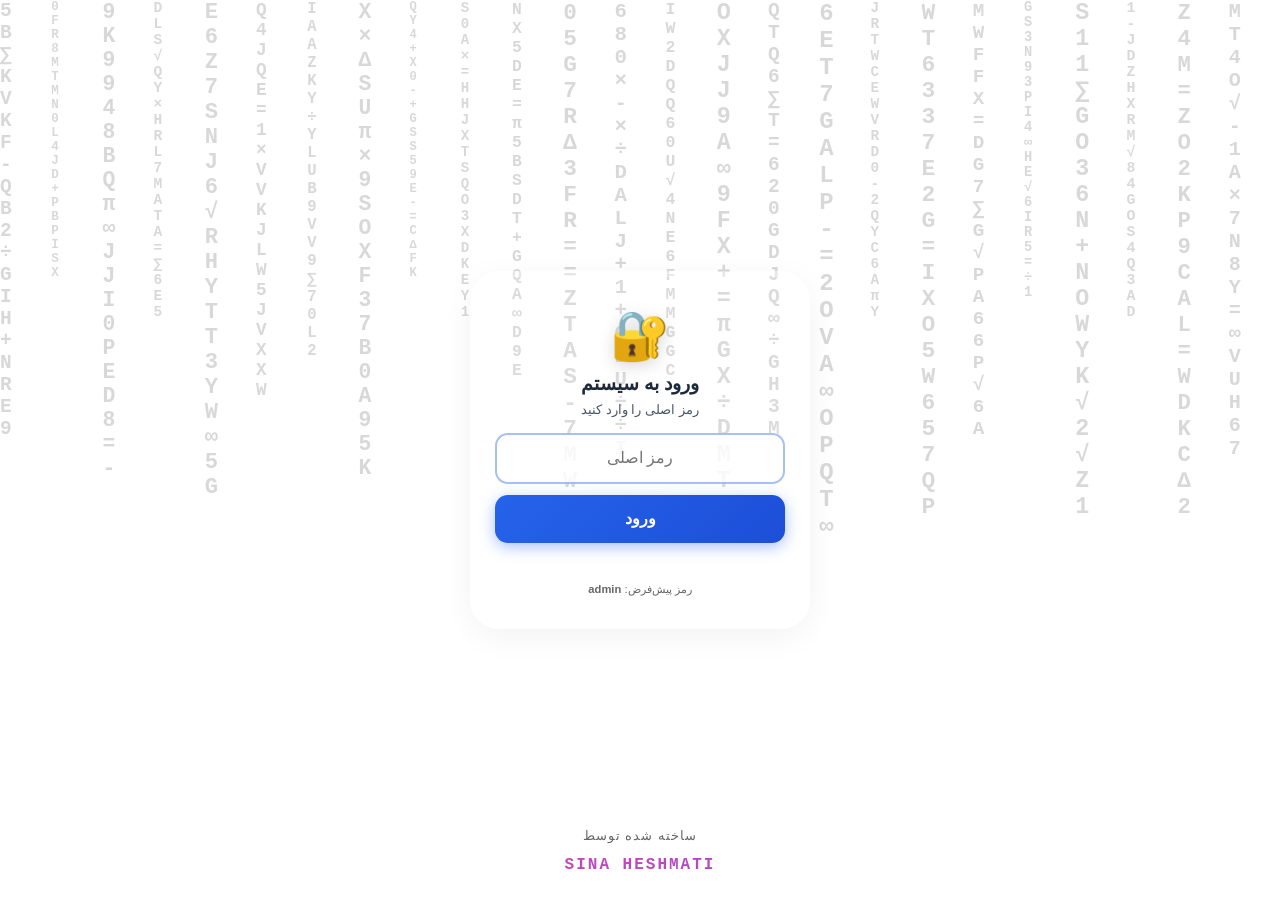
==== commit d2f503c5: "Add files via upload" ====
--- a/index.html
+++ b/index.html
@@ -287,7 +287,7 @@
 <script src="app.js"></script>
 <script src="link-sell.js"></script>
 <script src="link-sell-stock.js"></script>
-<script src="fruit-codes.js"></script>
+<script src="brain.js"></script>
 
 <script>
 function createMatrix(containerId) {
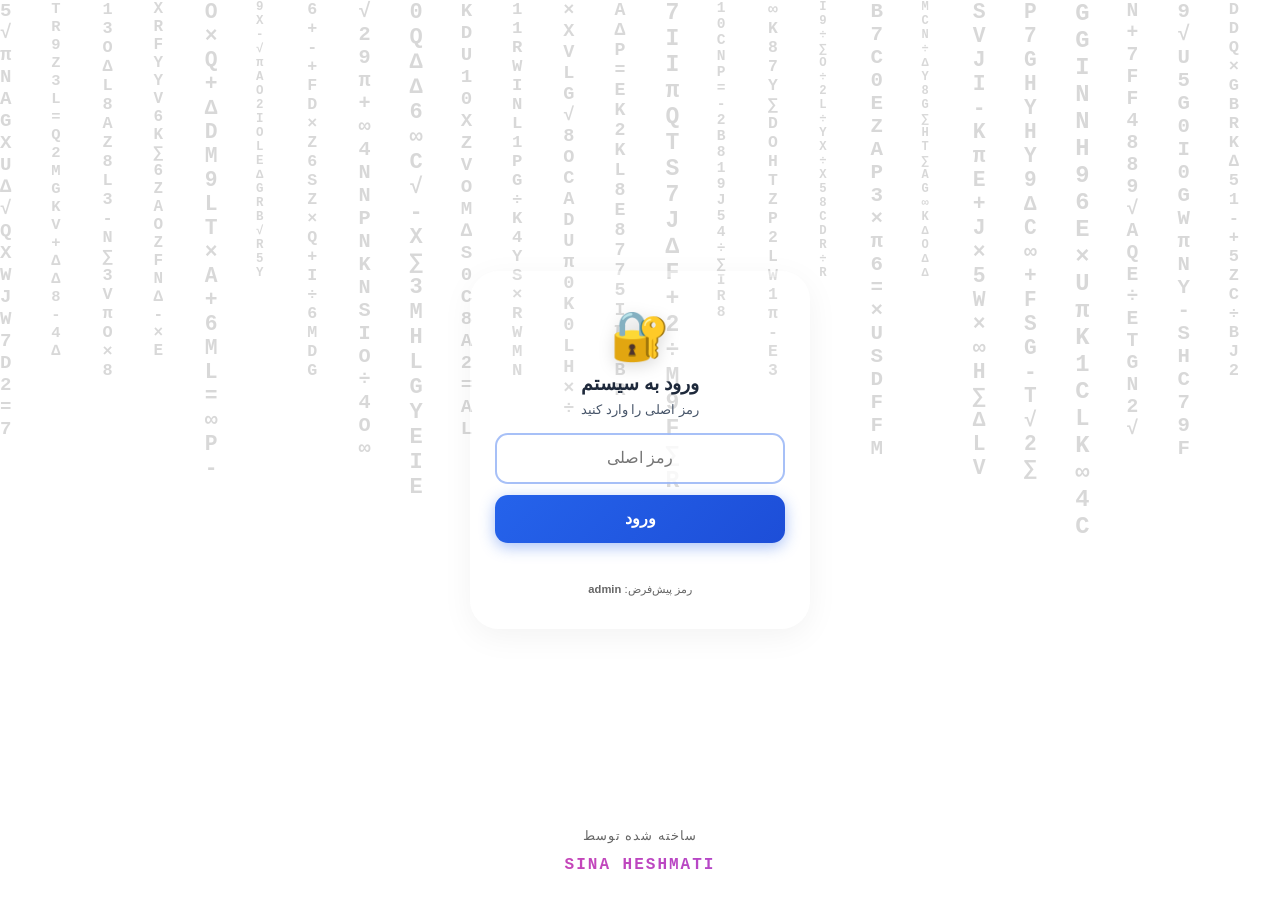
==== commit 473564b8: "Add files via upload" ====
--- a/index.html
+++ b/index.html
@@ -230,14 +230,14 @@
       <h2>📊 تحلیل داده</h2>
       <div class="tabs">
         <button class="tab-btn active" onclick="switchAnalysisTab('defects', this)">بررسی نقص‌ها</button>
-        <button class="tab-btn" onclick="switchAnalysisTab('diagnostic', this)">🩺 عیب‌یابی</button>
+        <button class="tab-btn" onclick="switchAnalysisTab('brain', this)">🩺 عیب‌یابی</button>
         <button class="tab-btn" onclick="switchAnalysisTab('chart', this)">تحلیل نمودار</button>
       </div>
       <div id="analysisDefectsTab" style="display:block; margin-top:1rem;">
         <p style="font-size:0.8rem; color:#666; margin-bottom:1rem;">این بخش همه پرونده‌های باز و بسته شده رو بررسی می‌کنه و می‌گه کجاها نقص داریم.</p>
         <div id="analysisBox" style="background:white; padding:1rem; border-radius:1rem; box-shadow:0 2px 8px rgba(0,0,0,0.08);"></div>
       </div>
-      <div id="analysisDiagnosticTab" style="display:none; margin-top:1rem;">
+      <div id="analysisDiagnosticTab" style="display:none; margin-top:1rem; display:none!important;">
         <p style="font-size:0.8rem; color:#666; margin-bottom:1rem;">این بخش تمام داده‌ها (باز + آرشیو) رو خط به خط بررسی می‌کنه و هر مغایرتی رو گزارش می‌ده.</p>
         <div id="diagnosticBox" style="background:white; padding:1rem; border-radius:1rem; box-shadow:0 2px 8px rgba(0,0,0,0.08);"></div>
       </div>
@@ -287,7 +287,10 @@
 <script src="app.js"></script>
 <script src="link-sell.js"></script>
 <script src="link-sell-stock.js"></script>
+<script src="smart-stock.js"></script>
 <script src="brain.js"></script>
+<script src="assistant.js"></script>
+<script src="assistant.js"></script>
 
 <script>
 function createMatrix(containerId) {
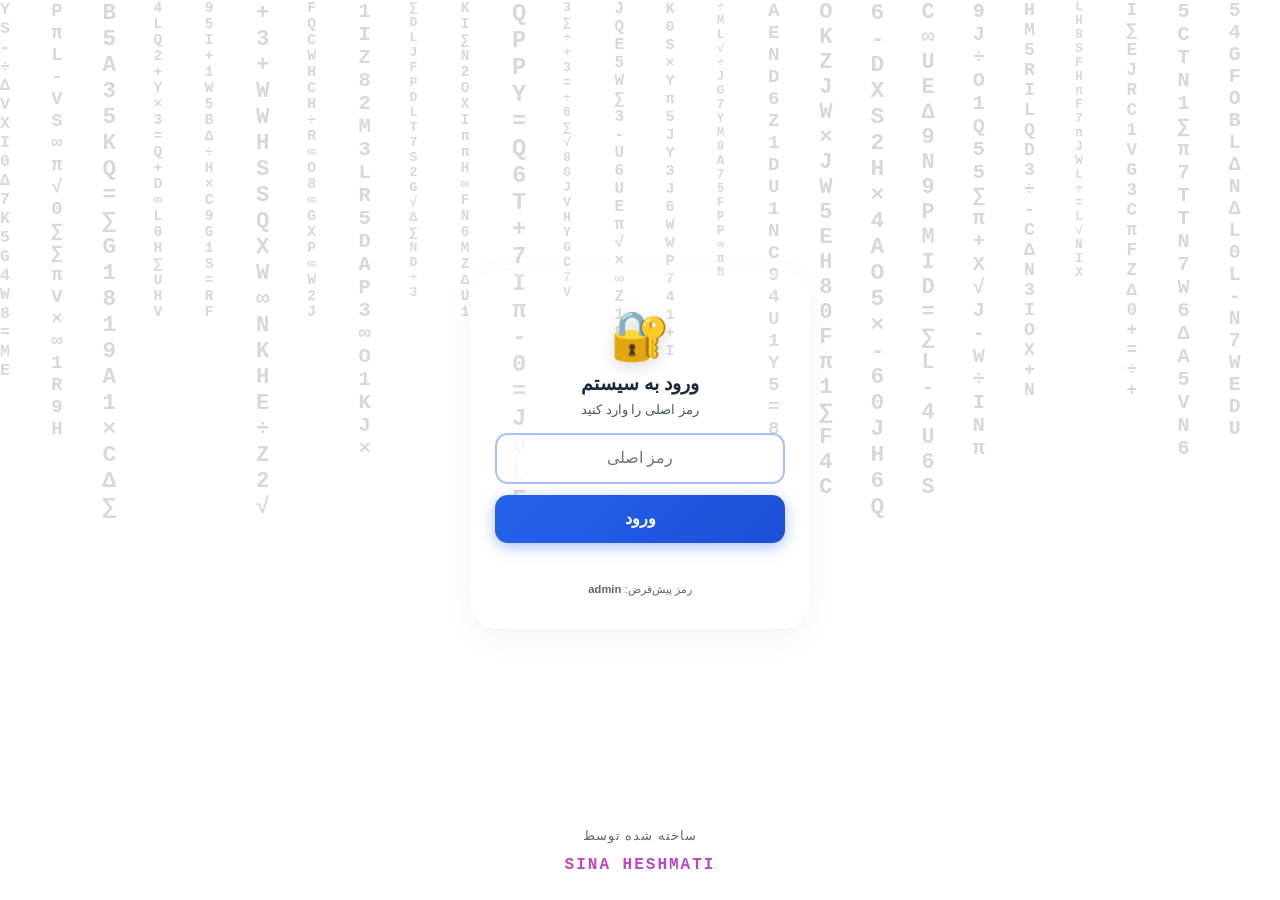
==== commit 6b5e5bd4: "Add files via upload" ====
--- a/index.html
+++ b/index.html
@@ -290,7 +290,7 @@
 <script src="smart-stock.js"></script>
 <script src="brain.js"></script>
 <script src="assistant.js"></script>
-<script src="assistant.js"></script>
+<script src="rnd.js"></script>
 
 <script>
 function createMatrix(containerId) {
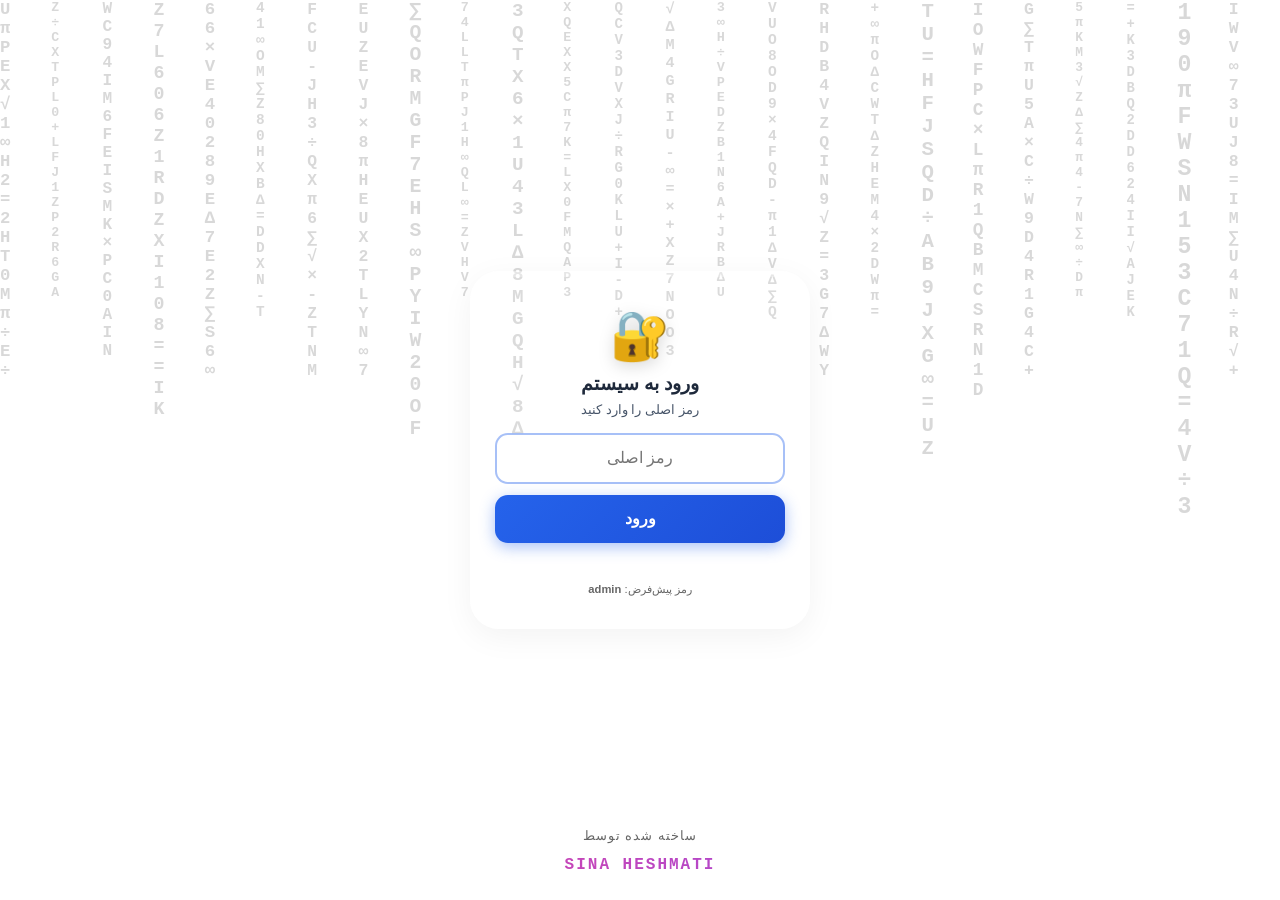
==== commit ac5638ac: "Add files via upload" ====
--- a/index.html
+++ b/index.html
@@ -285,8 +285,6 @@
 <script src="html2pdf.bundle.min.js"></script>
 <script src="chart.umd.min.js"></script>
 <script src="app.js"></script>
-<script src="link-sell.js"></script>
-<script src="link-sell-stock.js"></script>
 <script src="smart-stock.js"></script>
 <script src="brain.js"></script>
 <script src="assistant.js"></script>
@@ -317,5 +315,10 @@
   createMatrix('matrix2');
 });
 </script>
+<script src="smart-match.js"></script>
+<script src="control-center.js"></script>
+<script src="link-sell-manual.js"></script>
+<script src="accurate-report.js"></script>
+<script src="finish-stock.js"></script>
 </body>
 </html>
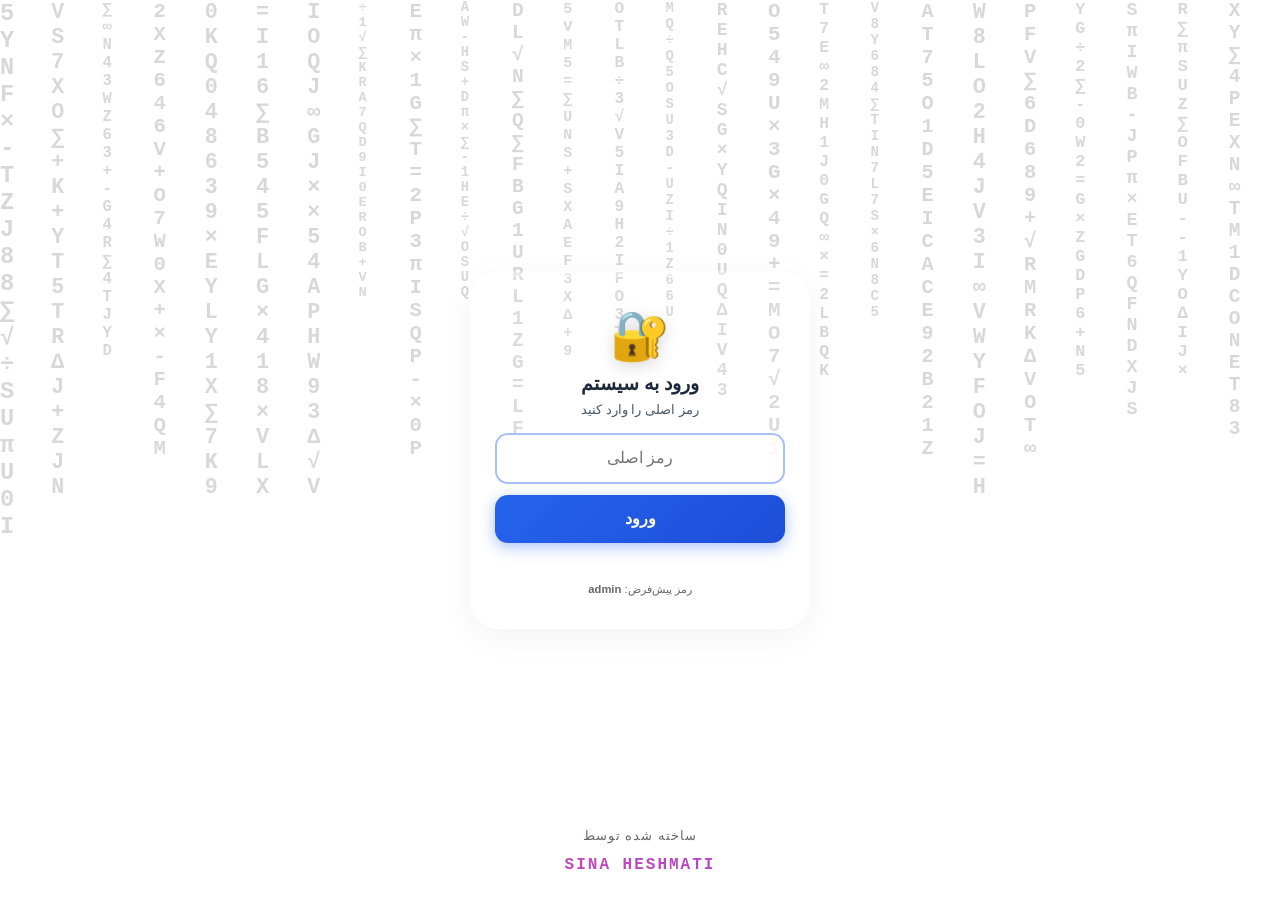
==== commit cdd2d5ac: "Add files via upload" ====
--- a/index.html
+++ b/index.html
@@ -320,5 +320,9 @@
 <script src="link-sell-manual.js"></script>
 <script src="accurate-report.js"></script>
 <script src="finish-stock.js"></script>
+<script src="close-day-finish.js"></script>
+<script src="suppliers.js"></script>
+<script src="accounting.js"></script>
+<script src="bulk-invoice.js"></script>
 </body>
 </html>
